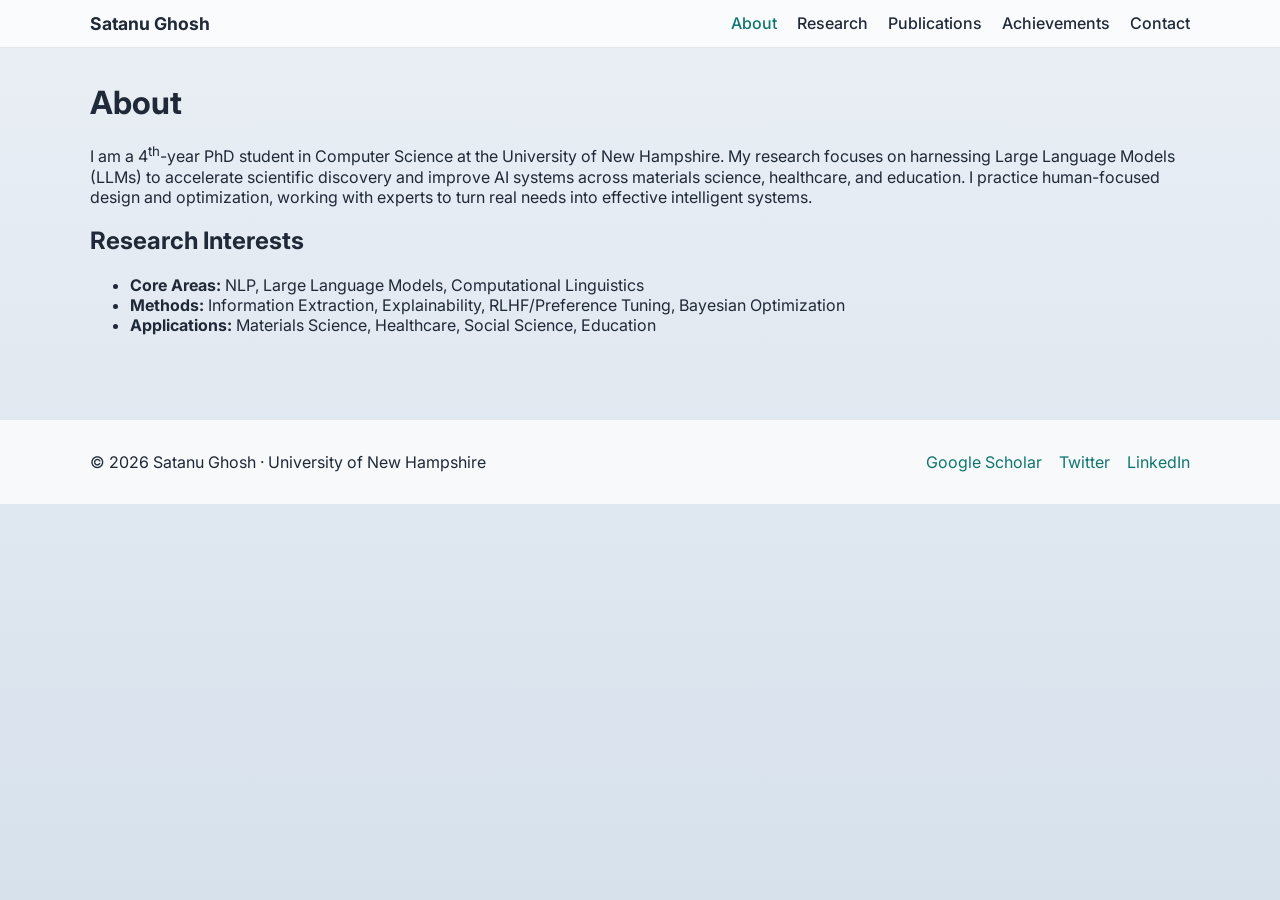
==== about.html @ c18d4cc1 "update 10/1/25" ====
<!DOCTYPE html>
<html lang="en">
<head>
<meta charset="UTF-8" />
<meta name="viewport" content="width=device-width, initial-scale=1" />
<title>Satanu Ghosh — PhD Student, UNH</title>
<meta name="description" content="Satanu Ghosh — PhD student in Computer Science at UNH. Research in LLMs, NLP, and AI for scientific discovery." />
<link rel="preconnect" href="https://fonts.gstatic.com" crossorigin>
<link href="https://fonts.googleapis.com/css2?family=Inter:wght@300;400;500;600;700&display=swap" rel="stylesheet">
<link rel="stylesheet" href="styles.css" />
<link rel="icon" href="images/favicon.ico">

</head>
<body>
<header class="site-header">
  <div class="container header-inner">
    <a href="index.html" class="brand">Satanu Ghosh</a>
    <nav class="nav" id="siteNav">
      <a href="about.html">About</a>
      <a href="research.html">Research</a>
      <a href="publications.html">Publications</a>
      <a href="achievements.html">Achievements</a>
      <a href="contact.html">Contact</a>
    </nav>
    <button class="nav-toggle" aria-label="Toggle navigation" aria-expanded="false">
      <span></span><span></span><span></span>
    </button>
  </div>
</header>

<main class="page container">
  <h1>About</h1>
  <p>
    I am a 4<sup>th</sup>-year PhD student in Computer Science at the University of New Hampshire.
    My research focuses on harnessing Large Language Models (LLMs) to accelerate scientific discovery and
    improve AI systems across materials science, healthcare, and education. 
    I practice human-focused design and optimization, working with experts to turn real needs into effective intelligent systems.
  </p>
  <h2>Research Interests</h2>
  <ul>
    <li><strong>Core Areas:</strong> NLP, Large Language Models, Computational Linguistics</li>
    <li><strong>Methods:</strong> Information Extraction, Explainability, RLHF/Preference Tuning, Bayesian Optimization</li>
    <li><strong>Applications:</strong> Materials Science, Healthcare, Social Science, Education</li>
  </ul>
</main>
<footer class="site-footer">
  <div class="container footer-inner">
    <div class="foot-left">
      <p>&copy; <span id="year"></span> Satanu Ghosh · University of New Hampshire</p>
    </div>
    <div class="foot-right">
      <a href="https://scholar.google.com/citations?user=XXXX" target="_blank" rel="noopener">Google Scholar</a>
      <a href="https://twitter.com/ghosh_satanu22" target="_blank" rel="noopener">Twitter</a>
      <a href="https://www.linkedin.com/in/satanu-ghosh-638004113/" target="_blank" rel="noopener">LinkedIn</a>
    </div>
  </div>
</footer>
<script src="script.js"></script>

</body>
</html>
---- styles.css ----
:root{
  --bg: #f6f7fb;
  --panel: #ffffff;
  --ink: #1f2937;
  --muted: #6b7280;
  --brand: #1f2937;
  --primary: #0f766e;
  --border: #e5e7eb;
  --shadow: 0 10px 30px rgba(0,0,0,.05);
}

*{box-sizing:border-box}
html,body{margin:0;padding:0}
body{
  font-family: 'Inter', system-ui, -apple-system, Segoe UI, Roboto, Ubuntu, Cantarell, Noto Sans, Arial, "Apple Color Emoji", "Segoe UI Emoji";
  color: var(--ink);
  background: linear-gradient(to bottom, #EAEFF5, #D7E1EC);
  min-height:100vh;
}

a{color: var(--primary); text-decoration: none}
a:hover{text-decoration: underline}

.container{width: min(1100px, 92vw); margin: 0 auto}

.site-header{
  position: sticky; top: 0; z-index: 10;
  backdrop-filter: blur(10px);
  background: rgba(255,255,255,.75);
  border-bottom: 1px solid var(--border);
}

.header-inner{
  display: flex; align-items: center; justify-content: space-between;
  padding: .8rem 0;
}

.brand{font-weight: 700; color: var(--brand); font-size: 1.1rem}

.nav a{margin-left: 1rem; font-weight: 500; color: var(--ink)}
.nav a.active{color: var(--primary)}

.nav-toggle{
  display: none; background: none; border: none; cursor: pointer;
}
.nav-toggle span{display:block; width:22px; height:2px; background: var(--ink); margin:4px 0}

@media (max-width: 780px){
  .nav{display:none; position:absolute; top:60px; right:16px; background: var(--panel); box-shadow: var(--shadow); border:1px solid var(--border); border-radius: 12px; padding:.75rem}
  .nav a{display:block; margin:.4rem 0}
  .nav.open{display:block}
  .nav-toggle{display:block}
}

.hero{
  padding: 3.5rem 0 2rem;
}
.hero-inner{
  display:grid; grid-template-columns: 1.2fr .8fr; gap: 2rem; align-items: center;
}
.hero-title{font-size: clamp(1.6rem, 2vw + 1rem, 2.4rem); line-height:1.2; margin:0 0 .6rem}
.hero-sub{color: var(--muted); margin: 0 0 1rem}
.hero-cta .btn{display:inline-block; margin-right:.6rem}
.hero-img img{width: auto; height: 500px; object-fit: cover; border-radius: 999px; box-shadow: var(--shadow); border: 4px solid rgba(255,255,255,.75)}

@media (max-width: 900px){
  .hero-inner{grid-template-columns: 1fr; text-align: left}
  .hero-img{order:-1}
}

.btn{
  padding: .65rem 1rem; border-radius: 12px; border:1px solid var(--border);
  background: var(--panel); color: var(--ink); font-weight: 600; box-shadow: var(--shadow)
}
.btn.primary{
  background: var(--primary); color: white; border-color: transparent
}

.highlights{padding: 1rem 0 2.5rem}
.grid-3{display:grid; grid-template-columns: repeat(3,1fr); gap: 1rem}
.card{background: var(--panel); padding: 1rem; border-radius: 16px; box-shadow: var(--shadow); border:1px solid var(--border)}
.card h3{margin:.2rem 0 .4rem}

@media (max-width: 900px){
  .grid-3{grid-template-columns: 1fr}
}

.page{padding: 2.2rem 0}
.page h1{margin-top:0}
.page .muted{color: var(--muted)}

.pub-list{line-height:1.6}
.pub-list .venue{color: var(--muted)}

.bullet-tight li{margin: .4rem 0}

.contact-grid{
  display:grid; grid-template-columns: 1fr 1fr; gap: 1rem
}
@media (max-width: 780px){ .contact-grid{grid-template-columns:1fr} }

.site-footer{
  margin-top: 2rem;
  background: rgba(255,255,255,.75);
  border-top:1px solid var(--border);
}
.footer-inner{
  display:flex; align-items:center; justify-content: space-between; padding: 1rem 0;
}
.footer-inner a{margin-left: .8rem}
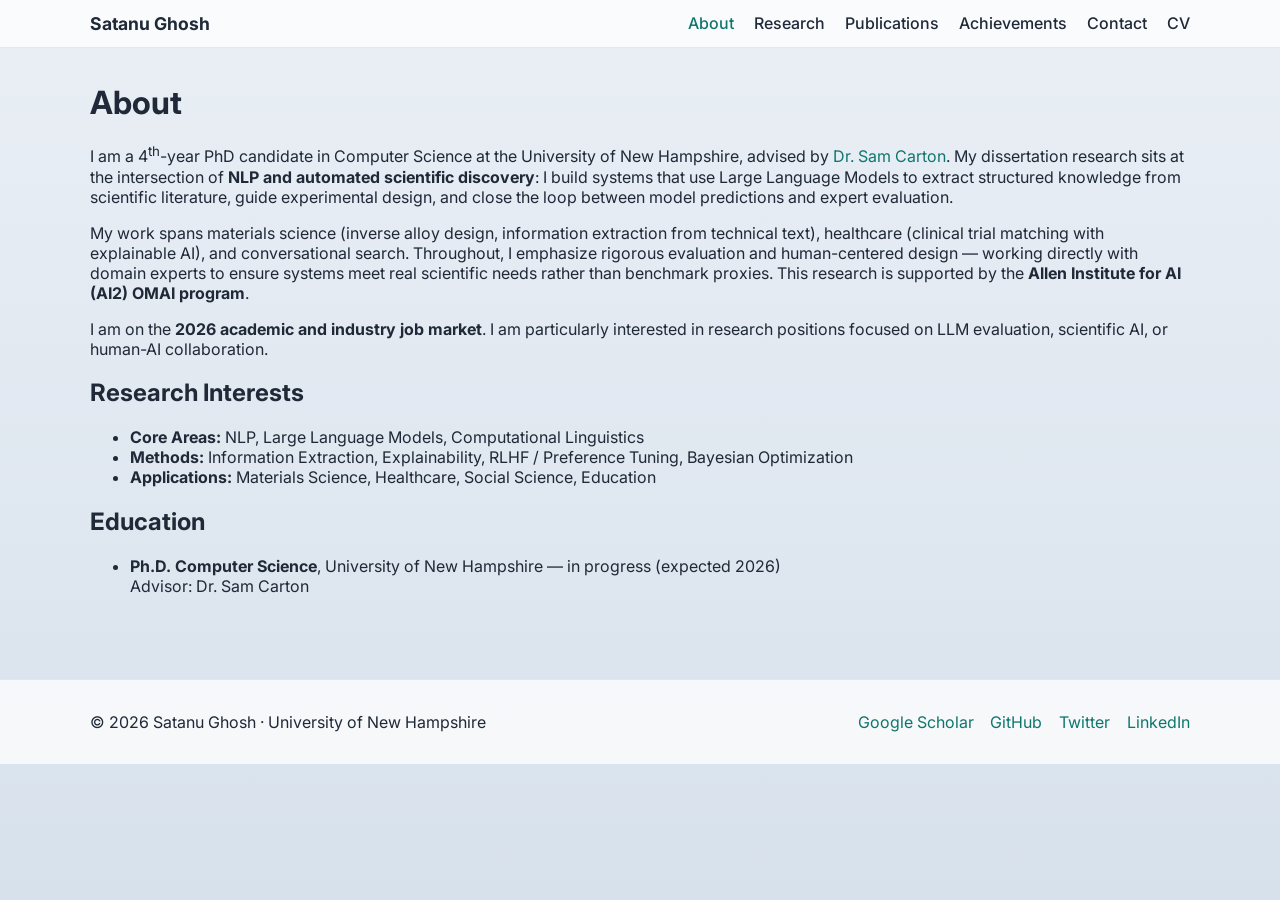
==== commit e5cc97cc: "updated information as on 4.25.26" ====
--- a/about.html
+++ b/about.html
@@ -3,7 +3,7 @@
 <head>
 <meta charset="UTF-8" />
 <meta name="viewport" content="width=device-width, initial-scale=1" />
-<title>Satanu Ghosh — PhD Student, UNH</title>
+<title>About | Satanu Ghosh</title>
 <meta name="description" content="Satanu Ghosh — PhD student in Computer Science at UNH. Research in LLMs, NLP, and AI for scientific discovery." />
 <link rel="preconnect" href="https://fonts.gstatic.com" crossorigin>
 <link href="https://fonts.googleapis.com/css2?family=Inter:wght@300;400;500;600;700&display=swap" rel="stylesheet">
@@ -21,6 +21,7 @@
       <a href="publications.html">Publications</a>
       <a href="achievements.html">Achievements</a>
       <a href="contact.html">Contact</a>
+      <a href="https://drive.google.com/file/d/1IpTft2DPSW-dWEpnaCWMyX1pVLky7I1S/view?usp=sharing" target="_blank" rel="noopener">CV</a>
     </nav>
     <button class="nav-toggle" aria-label="Toggle navigation" aria-expanded="false">
       <span></span><span></span><span></span>
@@ -31,16 +32,35 @@
 <main class="page container">
   <h1>About</h1>
   <p>
-    I am a 4<sup>th</sup>-year PhD student in Computer Science at the University of New Hampshire.
-    My research focuses on harnessing Large Language Models (LLMs) to accelerate scientific discovery and
-    improve AI systems across materials science, healthcare, and education. 
-    I practice human-focused design and optimization, working with experts to turn real needs into effective intelligent systems.
+    I am a 4<sup>th</sup>-year PhD candidate in Computer Science at the University of New Hampshire,
+    advised by <a href="https://shcarton.github.io/" target="_blank" rel="noopener">Dr. Sam Carton</a>.
+    My dissertation research sits at the intersection of <strong>NLP and automated scientific discovery</strong>:
+    I build systems that use Large Language Models to extract structured knowledge from scientific literature,
+    guide experimental design, and close the loop between model predictions and expert evaluation.
   </p>
+  <p>
+    My work spans materials science (inverse alloy design, information extraction from technical text),
+    healthcare (clinical trial matching with explainable AI), and conversational search.
+    Throughout, I emphasize rigorous evaluation and human-centered design — working directly with
+    domain experts to ensure systems meet real scientific needs rather than benchmark proxies.
+    This research is supported by the <strong>Allen Institute for AI (AI2) OMAI program</strong>.
+  </p>
+  <p>
+    I am on the <strong>2026 academic and industry job market</strong>. I am particularly interested in
+    research positions focused on LLM evaluation, scientific AI, or human-AI collaboration.
+  </p>
+
   <h2>Research Interests</h2>
   <ul>
     <li><strong>Core Areas:</strong> NLP, Large Language Models, Computational Linguistics</li>
-    <li><strong>Methods:</strong> Information Extraction, Explainability, RLHF/Preference Tuning, Bayesian Optimization</li>
+    <li><strong>Methods:</strong> Information Extraction, Explainability, RLHF / Preference Tuning, Bayesian Optimization</li>
     <li><strong>Applications:</strong> Materials Science, Healthcare, Social Science, Education</li>
+  </ul>
+
+  <h2>Education</h2>
+  <ul>
+    <li><strong>Ph.D. Computer Science</strong>, University of New Hampshire — in progress (expected 2026)<br>
+      Advisor: Dr. Sam Carton</li>
   </ul>
 </main>
 <footer class="site-footer">
@@ -49,7 +69,8 @@
       <p>&copy; <span id="year"></span> Satanu Ghosh · University of New Hampshire</p>
     </div>
     <div class="foot-right">
-      <a href="https://scholar.google.com/citations?user=XXXX" target="_blank" rel="noopener">Google Scholar</a>
+      <a href="https://scholar.google.com/citations?user=0Zk6fMMAAAAJ&hl=en" target="_blank" rel="noopener">Google Scholar</a>
+      <a href="https://github.com/SatanuG" target="_blank" rel="noopener">GitHub</a>
       <a href="https://twitter.com/ghosh_satanu22" target="_blank" rel="noopener">Twitter</a>
       <a href="https://www.linkedin.com/in/satanu-ghosh-638004113/" target="_blank" rel="noopener">LinkedIn</a>
     </div>
--- a/styles.css
+++ b/styles.css
@@ -94,6 +94,44 @@
 
 .bullet-tight li{margin: .4rem 0}
 
+/* ── Publication badge ─────────────────────────────── */
+.pub-badge{
+  display: inline-block;
+  font-size: .72rem;
+  font-weight: 600;
+  background: #e8f5e9;
+  color: #2e7d32;
+  border: 1px solid #c8e6c9;
+  border-radius: 6px;
+  padding: .1rem .45rem;
+  vertical-align: middle;
+  margin: 0 .15rem;
+}
+
+/* ── Research project status badge ────────────────── */
+.status-badge{
+  font-size: .75rem;
+  font-weight: 400;
+  color: var(--muted);
+}
+
+/* ── Research project sections ─────────────────────── */
+.project{
+  margin-bottom: 2rem;
+  padding-bottom: 2rem;
+  border-bottom: 1px solid var(--border);
+}
+.project:last-child{
+  border-bottom: none;
+  padding-bottom: 0;
+}
+.project h2{
+  margin-top: 0;
+  margin-bottom: .5rem;
+  font-size: 1.15rem;
+  line-height: 1.3;
+}
+
 .contact-grid{
   display:grid; grid-template-columns: 1fr 1fr; gap: 1rem
 }
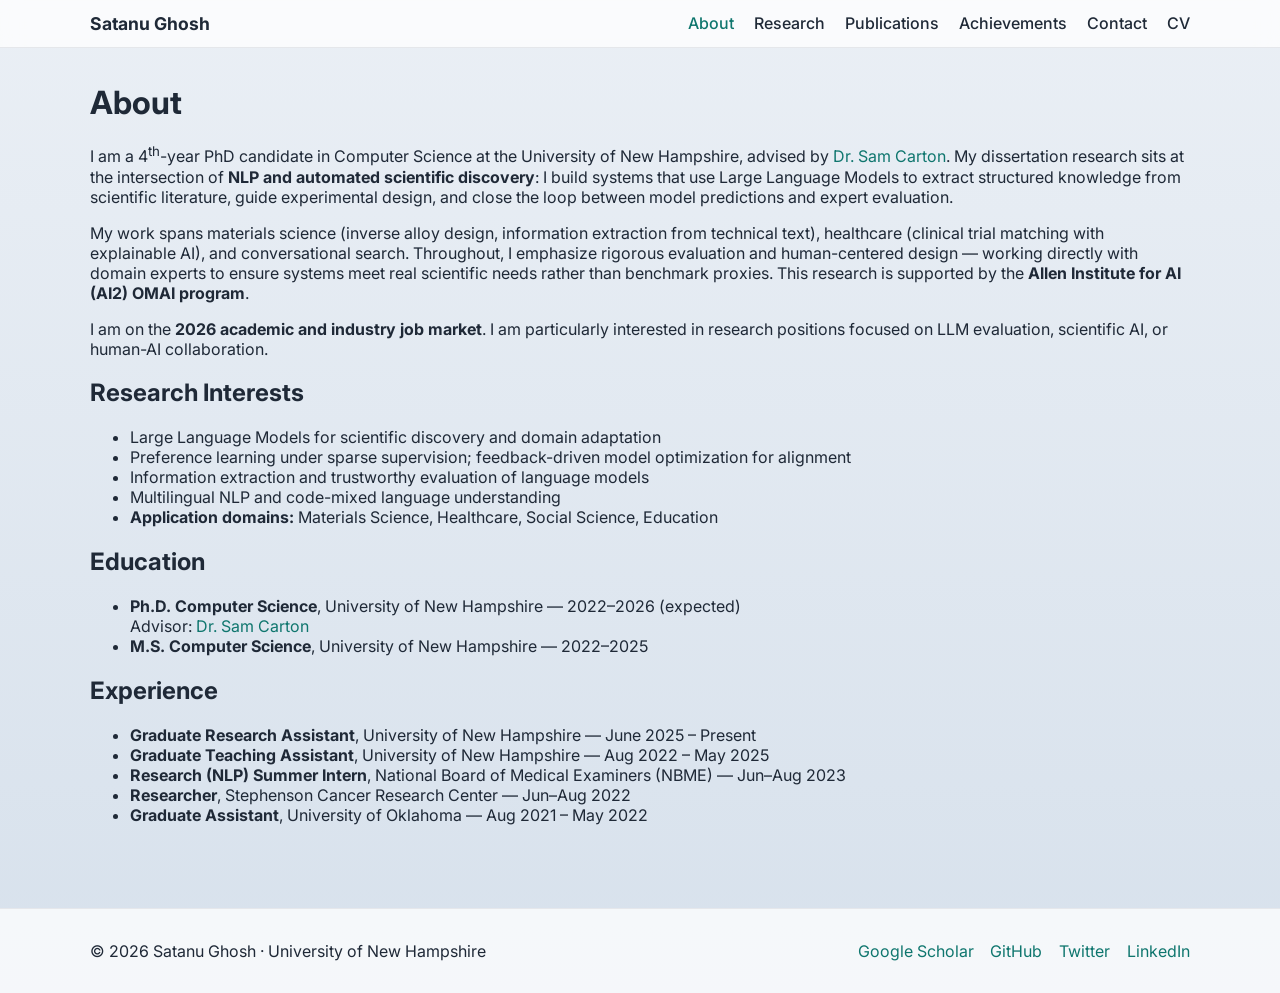
==== commit b35572f0: "edited link to corrected CV" ====
--- a/about.html
+++ b/about.html
@@ -21,7 +21,7 @@
       <a href="publications.html">Publications</a>
       <a href="achievements.html">Achievements</a>
       <a href="contact.html">Contact</a>
-      <a href="https://drive.google.com/file/d/1IpTft2DPSW-dWEpnaCWMyX1pVLky7I1S/view?usp=sharing" target="_blank" rel="noopener">CV</a>
+      <a href="https://drive.google.com/file/d/1hcHYTGEd77-WvCicf0sSVaeIFpPVZHSH/view?usp=sharing" target="_blank" rel="noopener">CV</a>
     </nav>
     <button class="nav-toggle" aria-label="Toggle navigation" aria-expanded="false">
       <span></span><span></span><span></span>
@@ -52,15 +52,27 @@
 
   <h2>Research Interests</h2>
   <ul>
-    <li><strong>Core Areas:</strong> NLP, Large Language Models, Computational Linguistics</li>
-    <li><strong>Methods:</strong> Information Extraction, Explainability, RLHF / Preference Tuning, Bayesian Optimization</li>
-    <li><strong>Applications:</strong> Materials Science, Healthcare, Social Science, Education</li>
+    <li>Large Language Models for scientific discovery and domain adaptation</li>
+    <li>Preference learning under sparse supervision; feedback-driven model optimization for alignment</li>
+    <li>Information extraction and trustworthy evaluation of language models</li>
+    <li>Multilingual NLP and code-mixed language understanding</li>
+    <li><strong>Application domains:</strong> Materials Science, Healthcare, Social Science, Education</li>
   </ul>
 
   <h2>Education</h2>
   <ul>
-    <li><strong>Ph.D. Computer Science</strong>, University of New Hampshire — in progress (expected 2026)<br>
-      Advisor: Dr. Sam Carton</li>
+    <li><strong>Ph.D. Computer Science</strong>, University of New Hampshire — 2022–2026 (expected)<br>
+      Advisor: <a href="https://shcarton.github.io/" target="_blank" rel="noopener">Dr. Sam Carton</a></li>
+    <li><strong>M.S. Computer Science</strong>, University of New Hampshire — 2022–2025</li>
+  </ul>
+
+  <h2>Experience</h2>
+  <ul>
+    <li><strong>Graduate Research Assistant</strong>, University of New Hampshire — June 2025 – Present</li>
+    <li><strong>Graduate Teaching Assistant</strong>, University of New Hampshire — Aug 2022 – May 2025</li>
+    <li><strong>Research (NLP) Summer Intern</strong>, National Board of Medical Examiners (NBME) — Jun–Aug 2023</li>
+    <li><strong>Researcher</strong>, Stephenson Cancer Research Center — Jun–Aug 2022</li>
+    <li><strong>Graduate Assistant</strong>, University of Oklahoma — Aug 2021 – May 2022</li>
   </ul>
 </main>
 <footer class="site-footer">
--- a/styles.css
+++ b/styles.css
@@ -89,7 +89,8 @@
 .page h1{margin-top:0}
 .page .muted{color: var(--muted)}
 
-.pub-list{line-height:1.6}
+.pub-list{line-height:1.6; padding-left: 1.4rem}
+.pub-list li{margin-bottom: .9rem}
 .pub-list .venue{color: var(--muted)}
 
 .bullet-tight li{margin: .4rem 0}
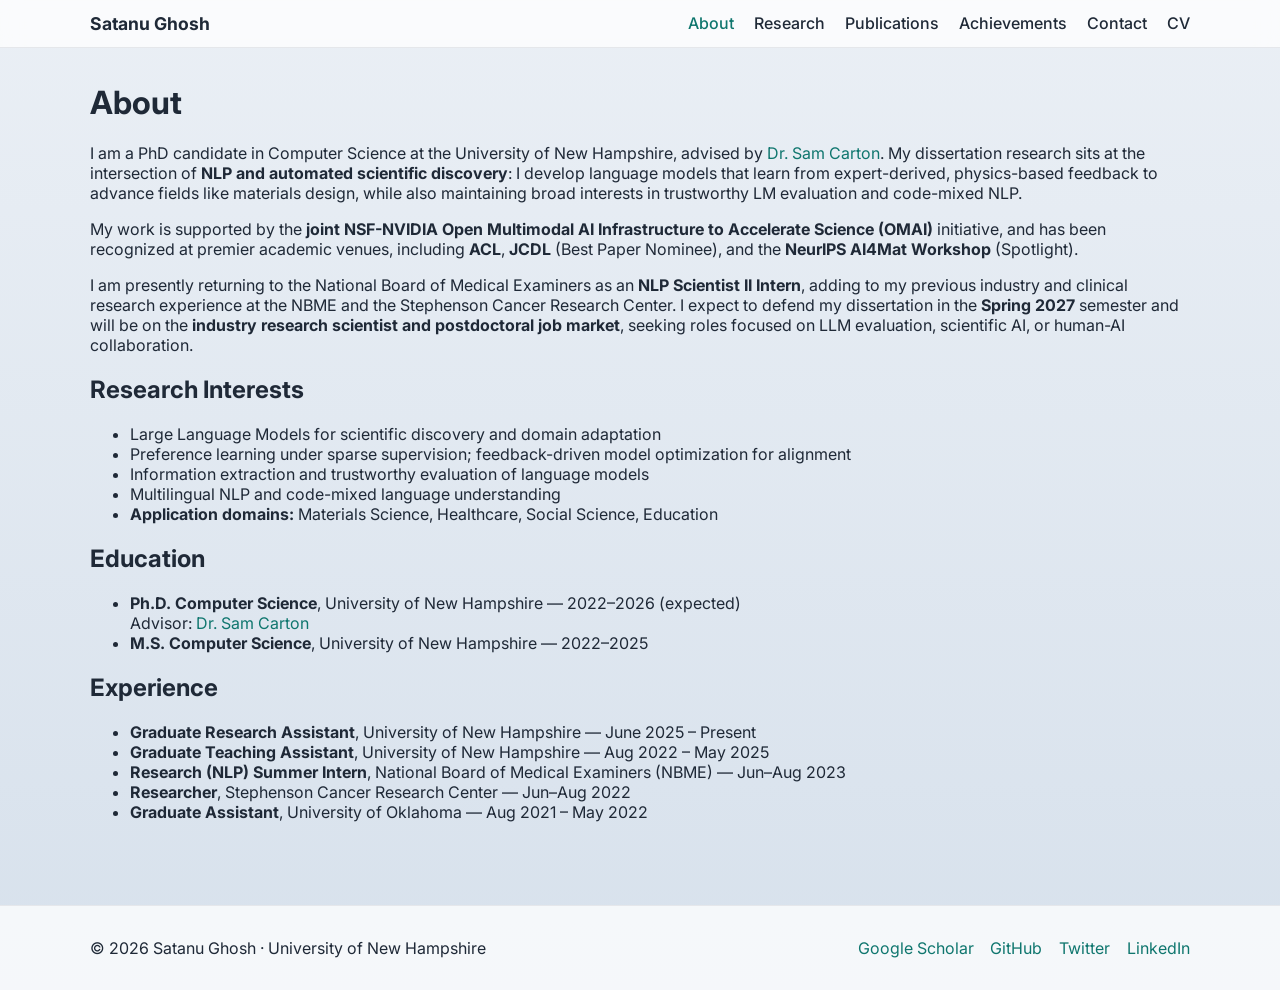
==== commit 45cf5565: "changing the about section to reflect NBME internship, change of graduation date and correcting my a" ====
--- a/about.html
+++ b/about.html
@@ -30,25 +30,26 @@
 </header>
 
 <main class="page container">
-  <h1>About</h1>
-  <p>
-    I am a 4<sup>th</sup>-year PhD candidate in Computer Science at the University of New Hampshire,
-    advised by <a href="https://shcarton.github.io/" target="_blank" rel="noopener">Dr. Sam Carton</a>.
-    My dissertation research sits at the intersection of <strong>NLP and automated scientific discovery</strong>:
-    I build systems that use Large Language Models to extract structured knowledge from scientific literature,
-    guide experimental design, and close the loop between model predictions and expert evaluation.
-  </p>
-  <p>
-    My work spans materials science (inverse alloy design, information extraction from technical text),
-    healthcare (clinical trial matching with explainable AI), and conversational search.
-    Throughout, I emphasize rigorous evaluation and human-centered design — working directly with
-    domain experts to ensure systems meet real scientific needs rather than benchmark proxies.
-    This research is supported by the <strong>Allen Institute for AI (AI2) OMAI program</strong>.
-  </p>
-  <p>
-    I am on the <strong>2026 academic and industry job market</strong>. I am particularly interested in
-    research positions focused on LLM evaluation, scientific AI, or human-AI collaboration.
-  </p>
+<h1>About</h1>
+<p>
+  I am a PhD candidate in Computer Science at the University of New Hampshire, 
+  advised by <a href="https://shcarton.github.io/" target="_blank" rel="noopener">Dr. Sam Carton</a>. 
+  My dissertation research sits at the intersection of <strong>NLP and automated scientific discovery</strong>: 
+  I develop language models that learn from expert-derived, physics-based feedback to advance fields 
+  like materials design, while also maintaining broad interests in trustworthy LM evaluation and code-mixed NLP.
+</p>
+<p>
+  My work is supported by the <strong>joint NSF-NVIDIA Open Multimodal AI Infrastructure to Accelerate Science (OMAI)</strong> 
+  initiative, and has been recognized at premier academic venues, including <strong>ACL</strong>, 
+  <strong>JCDL</strong> (Best Paper Nominee), and the <strong>NeurIPS AI4Mat Workshop</strong> (Spotlight).
+</p>
+<p>
+  I am presently returning to the National Board of Medical Examiners as an <strong>NLP Scientist II Intern</strong>, 
+  adding to my previous industry and clinical research experience at the NBME and the Stephenson Cancer Research Center. 
+  I expect to defend my dissertation in the <strong>Spring 2027</strong> semester and will be on the 
+  <strong>industry research scientist and postdoctoral job market</strong>, seeking roles focused on 
+  LLM evaluation, scientific AI, or human-AI collaboration.
+</p>
 
   <h2>Research Interests</h2>
   <ul>
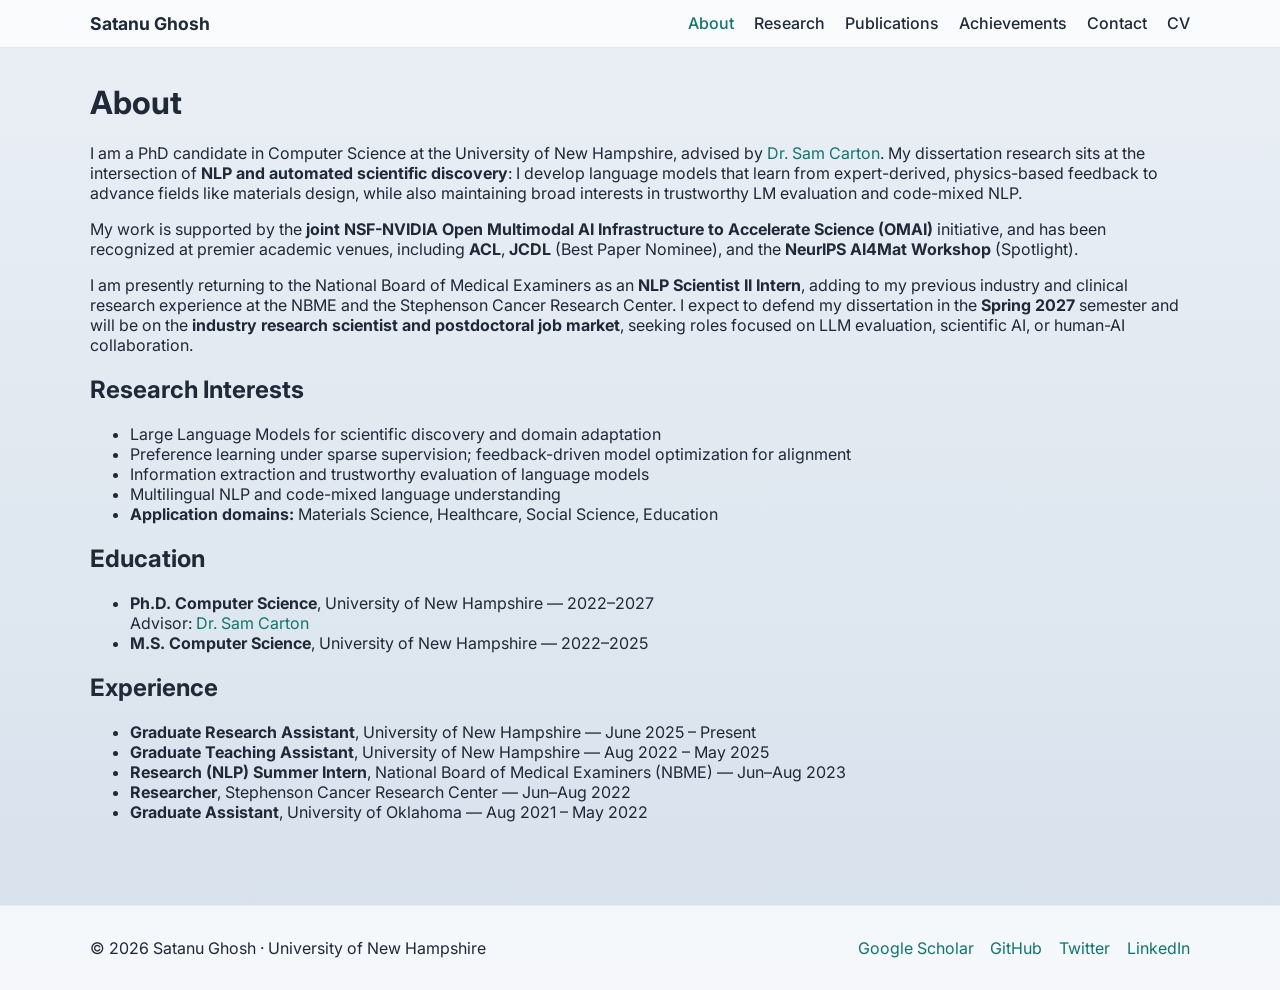
==== commit c2cc4076: "changing the education section to reflect the actual date" ====
--- a/about.html
+++ b/about.html
@@ -62,7 +62,7 @@
 
   <h2>Education</h2>
   <ul>
-    <li><strong>Ph.D. Computer Science</strong>, University of New Hampshire — 2022–2026 (expected)<br>
+    <li><strong>Ph.D. Computer Science</strong>, University of New Hampshire — 2022–2027<br>
       Advisor: <a href="https://shcarton.github.io/" target="_blank" rel="noopener">Dr. Sam Carton</a></li>
     <li><strong>M.S. Computer Science</strong>, University of New Hampshire — 2022–2025</li>
   </ul>
